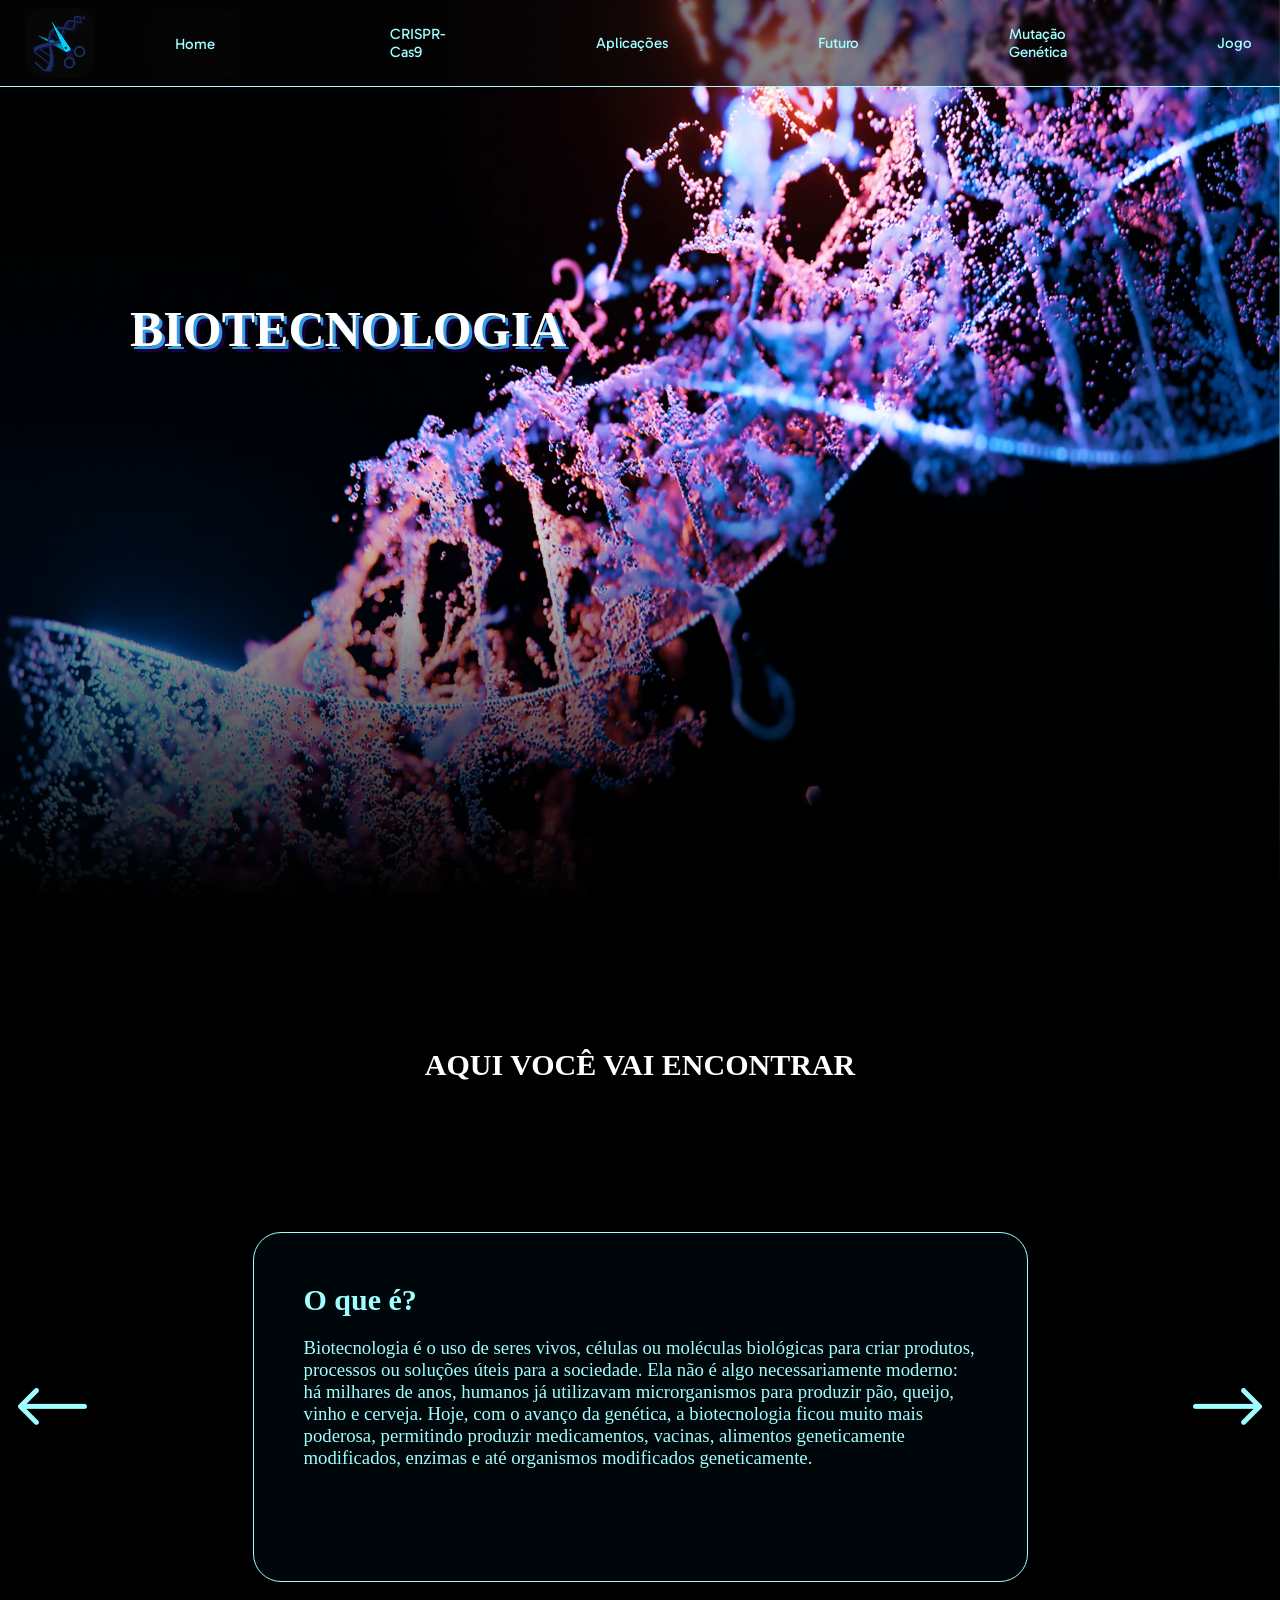
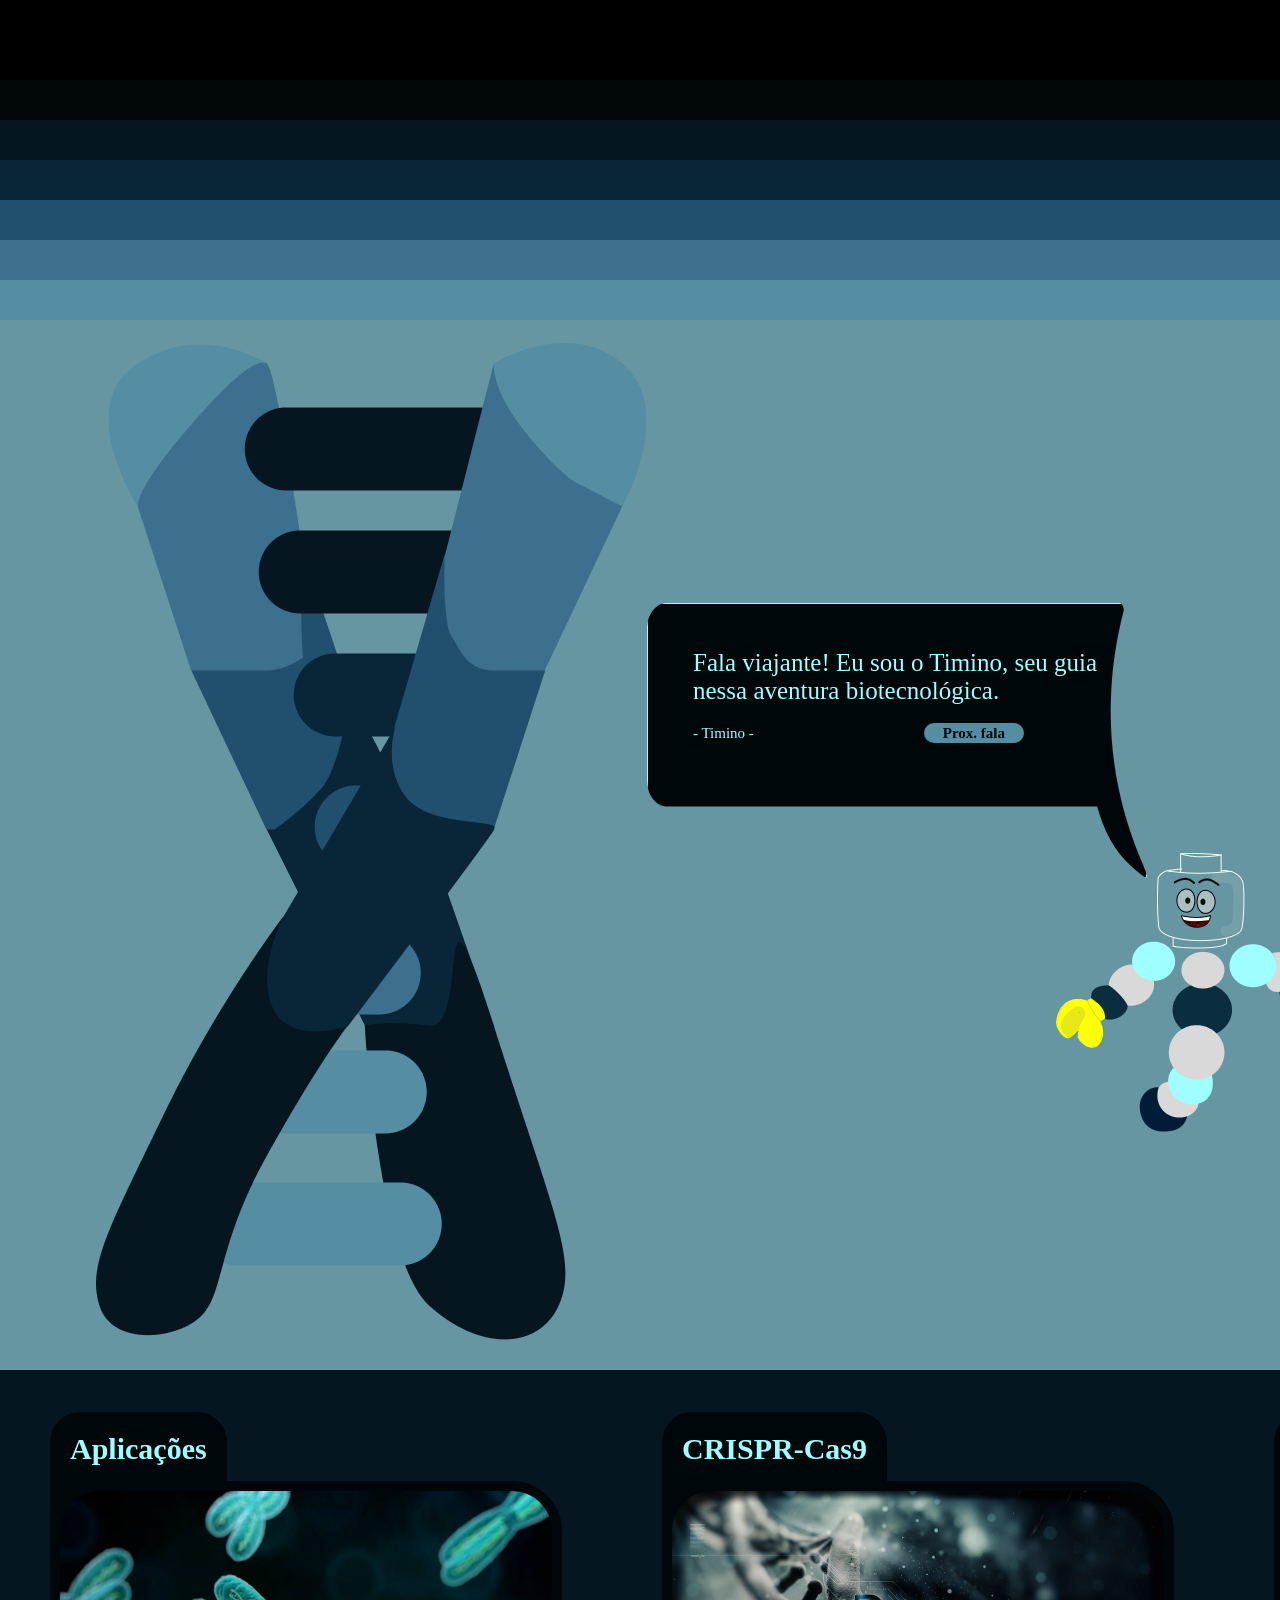
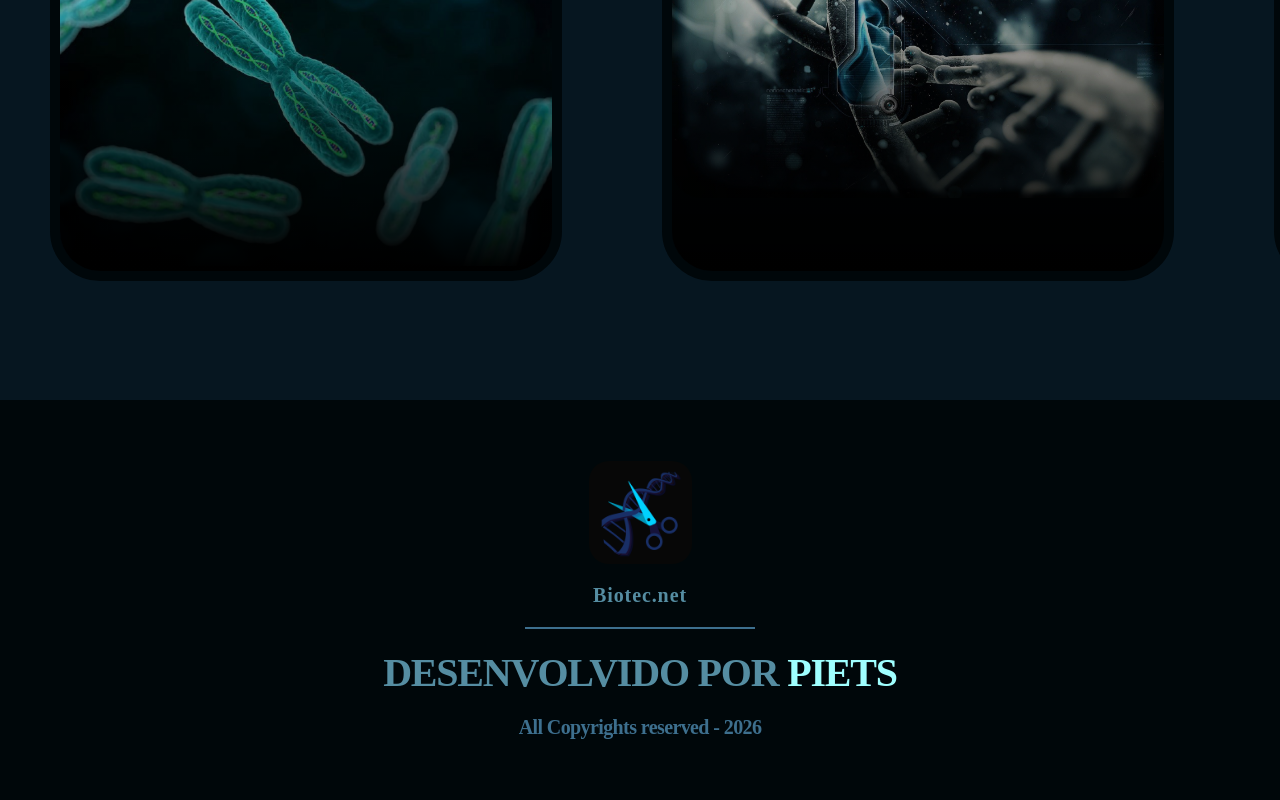
==== index.html @ b6d76716 "Merge da Home Page" ====
<!DOCTYPE html>
<html lang="pt-br">
<head>
    <meta charset="UTF-8">
    <meta name="viewport" content="width=device-width, initial-scale=1.0">
    <link rel="stylesheet" href="nav.css">
    <link rel="stylesheet" href="index.css">
    <link rel="preconnect" href="https://fonts.googleapis.com">
    <link rel="preconnect" href="https://fonts.gstatic.com" crossorigin>
    <link href="https://fonts.googleapis.com/css2?family=Gabarito:wght@400..900&display=swap" rel="stylesheet">
    <script src="script.js" defer></script>
    <title>Biotecnologia - Piets</title>
</head>

<body>
    <header class="nav">
        <div class="nav-textos">
            <a href="index.html"><img src="Assets/Logo BIOTEC PIETS.png" alt="Logo da empresa BIOTEC - PIETS"></a>
            <a href="index.html" id="home-nav" class="link-selecionado">Home</a>
            <div class="linha-vertical"></div>
            <a href="crispr-cas9.html">CRISPR-Cas9</a>
            <a href="aplicações.html">Aplicações</a>
            <a href="futuro.html">Futuro</a>
            <a href="mutação_genética.html">Mutação Genética</a>
            <a href="jogo.html">Jogo</a>
            <div class="linha-vertical"></div>
            <a>Login</a>
            <a href="cadastro.html" id="botao-cadastro">Cadastre-se</a>
        </div>
    </header>

    <section>
        <div>
            <img src="Assets/Home BG.png" alt="Imagem de fundo Biotecnologia" id="home-bg-img">
        </div>
        <div id="titulo-principal-home">
            <h1 id="biotecnologia-branco">BIOTECNOLOGIA</h1>
            <h1 id="biotecnologia-azul">BIOTECNOLOGIA</h1>
            <h1 id="biotecnologia-roxo">BIOTECNOLOGIA</h1>
        </div>
        <div id="degrade-para-carrossel"></div>
    </section>

    <main>
        <section id="degrades-e-encontrara">
            <div class="home">
                <h2>AQUI VOCÊ VAI ENCONTRAR</h2>

                <div class="conteudo-carrossel-encontrara">

                    <button id="seta-esquerda"><img src="Assets/Seta Esquerda.png"
                            alt="Seta para esquerda, para ler outros cards"></button>

                    <div class="card-encontrara">
                        <h3 id="card-titulo">O que é?</h3>
                        <p id="card-p"> Biotecnologia é o uso de seres vivos, células ou moléculas biológicas para criar
                            produtos, processos ou soluções úteis para a sociedade. Ela não é algo necessariamente
                            moderno: há milhares de anos, humanos já utilizavam microrganismos para produzir pão,
                            queijo, vinho e cerveja. Hoje, com o avanço da genética, a biotecnologia ficou muito mais
                            poderosa, permitindo produzir medicamentos, vacinas, alimentos geneticamente modificados,
                            enzimas e até organismos modificados geneticamente.</p>
                    </div>

                    <button id="seta-direita"><img src="Assets/Seta Direita.png"
                            alt="Seta para direita, para ler outros cards"></button>
                </div>
            </div>
            <div id="degrades-da-home">
                <div id="degrade-home-1"></div>
                <div id="degrade-home-2"></div>
                <div id="degrade-home-3"></div>
                <div id="degrade-home-4"></div>
                <div id="degrade-home-5"></div>
                <div id="degrade-home-6"></div>
            </div>
        </section>

        <section id="trilha-de-aprendizagem">
            <div class="dna-timino-fala">
                <div id="DNA-ilustracao">
                    <img src="Assets/DNA.png" alt="Ilustração Fictícia de um DNA">
                </div>
                <div id="timino-e-sua-fala">
                    <div class="timino-fala">
                        <p id="fala-do-timino">
                            Fala viajante! Eu sou o Timino, seu guia nessa aventura biotecnológica.
                        </p>
                        <div>
                            <p id="nome-timino">
                                - Timino -
                            </p>
                            <button id="timino-fala-botao">Prox. fala</button>
                        </div>
                    </div>
                    <svg width="0" height="0" style="position:absolute;">
                        <defs>
                            <clipPath id="custom-clip" clipPathUnits="objectBoundingBox">
                                <path xmlns="http://www.w3.org/2000/svg"
                                    d="M0.953,0.032 C0.955,0.017 0.95,0 0.943,0 H0.407 C0.385,0 0.367,0.043 0.367,0.095 V0.124 C0.367,0.174 0.384,0.216 0.405,0.219 L0.824,0.278 C0.859,0.283 0.884,0.358 0.883,0.438 C0.881,0.595 0.892,0.835 0.967,0.955 C1.082,1.14 0.854,0.737 0.953,0.032 Z" />
                                <path xmlns="http://www.w3.org/2000/svg"
                                    d="M0.926,0.095 C0.926,0.043 0.908,0 0.885,0 H0.041 C0.018,0 0,0.043 0,0.095 V0.646 C0,0.698 0.018,0.741 0.041,0.741 H0.926 V0.095 Z" />
                            </clipPath>
                        </defs>
                    </svg>
                    <div id="timino">
                        <img src="Assets/Timino.png" alt="Timino">
                    </div>
                </div>
            </div>

            <div id="trilha-de-aprendizado-carrossel">
                <div class="cards-trilha">
                    <h4>Aplicações</h4>
                    <a href="aplicações.html">
                        <img src="Assets/Aplicações BG.png" alt="Aplicações da Biotecnologia" id="imagem-aplicacoes">
                    </a>
                </div>
                <div class="cards-trilha">
                    <h4>CRISPR-Cas9</h4>
                    <a href="crispr-cas9.html">
                        <img src="Assets/CRISPR-Cas9 BG.png" alt="O que é CRISPR-Cas9?">
                    </a>

                </div>
                <div class="cards-trilha">
                    <h4>Futuro</h4>
                    <a href="futuro.html">
                        <img src="Assets/Futuro BG.png" alt="O futuro da Biotecnologia">
                    </a>

                </div>
                <div class="cards-trilha">
                    <h4>Mutações Genéticas</h4>
                    <a href="mutação_genética.html">
                        <img src="Assets/Mutações BG.png" alt="Mutações Genéticas e Biotecnologia">
                    </a>

                </div>
                <div class="cards-trilha">
                    <h4>Jogo</h4>
                    <a href="jogo.html">
                        <img src="Assets/Jogo img trilha.webp" alt="Joguinho sobre Biotecnologia">
                    </a>

                </div>
            </div>
        </section>

        <footer>
            <div id="div-footer">
                <img id="img-footer" src="./Assets/Logo BIOTEC PIETS.png" alt="">

                <p id="p1-footer">Biotec.net</p>

                <div id="linha-footer"></div>

                <p id="p2-footer">DESENVOLVIDO POR <strong>PIETS</strong></p>

                <p id="p3-footer">All Copyrights reserved - 2026</p>
            </div>
        </footer>

    </main>
</body>

</html>
---- nav.css ----
:root {
    --Azul-700: #9FFFFF;
    --background-nav: rgba(7, 7, 7, 0.50);
    --preto: #000000;
    --link-selecionado: rgba(7, 7, 7, 0.7);
}

.nav {
    .nav-textos {
        width: 100vw;
        position: fixed;
        display: flex;
        background-color: var(--background-nav);
        backdrop-filter: blur(0.25rem);
        height: 8.7rem;
        border-bottom: 0.15rem solid var(--Azul-700);
        z-index: 9999;
    }

    .nav-textos > a > img {
        border-radius: 2rem;
        width: 7rem;
        display: flex;
        justify-content: center;
        align-items: center;
        margin-left: -5rem;
    }

    a {
        color: var(--Azul-700);
        font-family: Gabarito;
        font-weight: 400;
        font-size: 1.5rem;
        text-decoration: none;
        justify-content: center;
        align-items: center;
        display: flex;
        margin-inline: 7.5rem;
    }

    #home-nav {
        margin-inline: -2rem 5rem;
    }

    .linha-vertical {
        margin: 2.5rem 1rem 1.5rem 1.5rem;
        width: 0.1rem;
        height: 3.4rem;
        background-color: var(--Azul-700);
    }

    #botao-cadastro {
        color: var(--Preto);
        font-weight: 500;
        background-color: var(--Azul-700);
        border-radius: 5rem;
        width: 20rem;
        margin-block: 1.25rem;
        margin-inline: 0rem 2rem;

        /* Alinhando */
        display: flex;
        align-items: center;
        justify-content: center;
    }
}
---- index.css ----
* {
    margin: 0;
    padding: 0;
    box-sizing: border-box;
    font-size: 62.5%;
}

:root {
    --bg-blue: #6696A1;
    --Azul-700: #9FFFFF;
    --background-nav: rgba(7, 7, 7, 0.50);
    --Preto: #000000;
    --meio-preto: rgba(0, 0, 0, 0.5);
    --link-selecionado: rgba(7, 7, 7, 0.7);
    --branco: #FFFFFF;
    --azul-biotecnologia: rgba(51, 155, 229, 1);
    --roxo-biotecnologia: rgba(21, 3, 58, 1);
    --transparente: rgba(0, 0, 0, 0);
    --Azul-esverdeado-100: rgba(0, 7, 10, 1);
    --Azul-100: rgba(1, 6, 9, 1);
    --Azul-200: rgba(6, 22, 32, 1);
    --Azul-300: rgba(9, 38, 56, 1);
    --Azul-400: rgba(33, 80, 109, 1);
    --Azul-500: rgba(61, 111, 142, 1);
    --Azul-600: rgba(85, 141, 162, 1);
    --barriguinha-do-timino: rgba(217, 217, 217, 1);
}

body {
    min-width: 100vw;
    /*largura é a largura da tela*/
    background-color: var(--bg-blue);
    font-family: Inter;
}

section {
    min-height: 100vh;
    /*cada section terá a altura de uma tela pq ai fica responsivo*/
    width: 100vw;
    /*largura de 80% da tela pra nao ficar tao no canto as coisas*/
    display: flex;
}

.nav {
    .link-selecionado {
        background-color: var(--link-selecionado);
        width: fit-content;
        height: fit-content;
        padding: 2.5rem;
        border-radius: 1.4rem;
        margin-top: 1rem;
    }
}

#home-bg-img {
    width: 100vw;
    height: 100vh;
    display: flex;
    position: absolute;
    z-index: 0;
}

#titulo-principal-home {
    font-size: 8rem;
    font-weight: 700;
    position: absolute;

    #biotecnologia-branco {
        margin: 30rem 13rem;
        color: var(--branco);
        position: absolute;
        z-index: 3;
    }

    #biotecnologia-azul {
        margin: 30.3rem 13.3rem;
        color: var(--azul-biotecnologia);
        position: absolute;
        z-index: 2;
    }

    #biotecnologia-roxo {
        margin: 30.6rem 13.6rem;
        color: var(--roxo-biotecnologia);
        position: absolute;
        z-index: 1;
    }
}

#degrade-para-carrossel {
    background: linear-gradient(to top, var(--Preto), var(--meio-preto), var(--transparente));
    width: 100vw;
    height: 50vh;
    margin-top: 50vh;
    position: absolute;
}

.home {
    background-color: var(--Preto);
    width: 100vw;
    height: calc(100vh - 12rem);
    display: flex;
    justify-content: center;
    align-items: center;
    flex-direction: column;

    h2 {
        color: var(--branco);
        font-weight: 800;
        font-size: 3rem;
        margin-top: 5rem;
        margin-bottom: 15rem;
        text-align: center;
        justify-content: center;
        display: flex;
    }

    .conteudo-carrossel-encontrara {
        display: flex;
        flex-direction: row;
        align-items: center;
        justify-content: center;
        gap: 15rem;
    }

    .card-encontrara {
        h3 {
            font-size: 3rem;
            margin-bottom: 2rem;
        }

        background-color: var(--Azul-esverdeado-100);
        width: 77.5rem;
        height: 35rem;
        padding: 5rem;
        border-radius: 2.8rem;
        color: var(--Azul-700);
        font-size: 3rem;
        border: 0.1rem solid var(--Azul-700);
    }

    #seta-esquerda {
        border-radius: 100rem;
        width: 10rem;
        height: 10rem;
        background-color: var(--Preto);
        border: none;
        transition: background-color 0.25s ease-in-out;
    }

    #seta-esquerda:hover {
        cursor: pointer;
        background-color: var(--Azul-esverdeado-100);
    }

    #seta-direita {
        border-radius: 100rem;
        width: 10rem;
        height: 10rem;
        background-color: var(--Preto);
        border: none;
        transition: background-color 0.25s ease-in-out;
    }

    #seta-direita:hover {
        cursor: pointer;
        background-color: var(--Azul-esverdeado-100);
    }
}

/* ANIMAÇÃO DOS DEGRADES */
@keyframes surgir {
    from {
        opacity: 0;
        transform: translateY(-10rem);
        /* Começa mais baixo e invisível */
    }

    to {
        opacity: 1;
        transform: translateY(0);
        /* Termina na posição normal e visível */
    }
}

#degrades-e-encontrara {
    flex-direction: column;
}

#degrade-home-1 {
    background-color: var(--Azul-100);
    width: 100vw;
    height: 4rem;
    animation: surgir linear both;
    animation-timeline: view();
    animation-range: 0% cover 20%;
}

#degrade-home-2 {
    background-color: var(--Azul-200);
    width: 100vw;
    height: 4rem;
    animation: surgir linear both;
    animation-timeline: view();
    animation-range: 0% cover 20%;
}

#degrade-home-3 {
    background-color: var(--Azul-300);
    width: 100vw;
    height: 4rem;
    animation: surgir linear both;
    animation-timeline: view();
    animation-range: 0% cover 20%;
}

#degrade-home-4 {
    background-color: var(--Azul-400);
    width: 100vw;
    height: 4rem;
    animation: surgir linear both;
    animation-timeline: view();
    animation-range: 0% cover 20%;
}

#degrade-home-5 {
    background-color: var(--Azul-500);
    width: 100vw;
    height: 4rem;
    animation: surgir linear both;
    animation-timeline: view();
    animation-range: 0% cover 20%;
}

#degrade-home-6 {
    background-color: var(--Azul-600);
    width: 100vw;
    height: 4rem;
    animation: surgir linear both;
    animation-timeline: view();
    animation-range: 0% cover 20%;
}

@keyframes surgirDNA{
    from {
        opacity: 0;
        transform: translateX(-20vw);
    }
    to {
        opacity: 1;
        transform: translateX(0);
    }
}
@keyframes surgirTimino {
    from {
        opacity: 0;
        transform: translateX(20vw)
    }
    to {
        opacity: 1;
        transform: translateX(0);
    }
}
.dna-timino-fala {
    display: flex;
    flex-direction: row;
}
#DNA-ilustracao {
    display: flex;
    margin-left: 7.5vw;
    margin-top: 2.5vh;
    z-index: 10;
    animation: surgirDNA linear;
    animation-timeline: view();
    animation-range: 0% cover 45%;
}
#trilha-de-aprendizagem {
    flex-direction: column;
    gap: 3rem;
}
#timino-e-sua-fala {
    display: flex;
    flex-direction: column;
    align-items: flex-end;
    justify-content: center;
    margin-left: auto;
    padding-right: 22.5vw;
    margin-top: 10rem;
    animation: surgirTimino linear;
    animation-timeline: view();
    animation-range: 0% cover 45%;
}

.timino-fala {
    clip-path: url(#custom-clip);
    background-color: var(--Azul-esverdeado-100);
    width: 50rem;
    height: 27.5rem;
    border: 0.1rem solid var(--Azul-700);
    color: var(--Azul-700);
    font-size: 4rem;
    font-weight: 500;
    padding: 4.5rem;
    flex-direction: column;
}

#timino {
    width: 100%;
    display: flex;
    transform: translate(40rem, -2.5rem);
}

.timino-fala>div {
    display: flex;
    flex-direction: row;

    #nome-timino {
        margin-top: 2rem;
        font-size: 1.5rem;
    }

    #timino-fala-botao {
        background-color: var(--Azul-600);
        color: var(--Azul-esverdeado-100);
        justify-content: flex-end;
        border: none;
        border-radius: 10rem;
        width: 10rem;
        height: 2rem;
        margin-left: 17rem;
        margin-top: 1.85rem;
        font-family: Inter;
        font-size: 1.5rem;
        font-weight: 600;
    }

    #timino-fala-botao:hover {
        cursor: pointer;
        outline: 0.2rem solid var(--Azul-700);
        transition: 0.25s;
    }
}

#trilha-de-aprendizado-carrossel {
    background-color: var(--Azul-200);
    height: 70vh;
    display: flex;
    flex-direction: row;
    width: 100%;
    gap: 10rem;
    padding: 2rem 5rem;
    overflow-x: auto;
    /* Habilita a rolagem horizontal */
    scroll-snap-type: x mandatory;
    /* Força o carrossel a travar no card ao rolar */
    scroll-behavior: smooth;
}

/* esconde a barra de rolagem visual */
#trilha-de-aprendizado-carrossel::-webkit-scrollbar {
    display: none;
}

.cards-trilha {
    margin-top: 2.5vh;
    flex-direction: column;
    flex: 0 0 40vw;
    display: flex;
    gap: 1.5rem;
    scroll-snap-align: center;
    /* Alinha o card exatamente no centro da tela */

    h4 {
        color: var(--Azul-700);
        background-color: var(--Azul-esverdeado-100);
        width: fit-content;
        font-size: 3rem;
        padding: 2rem;
        padding-bottom: 8.5rem;
        border-radius: 3rem;
        margin-bottom: -8.5rem;
    }

    a {
        position: relative;
        display: block;
        width: 100%;
        border-radius: 5rem;
        height: 40rem;
        overflow: hidden;
        border: 1rem solid var(--Azul-esverdeado-100);
        background-color: var(--Azul-esverdeado-100);
    }

    img {
        border-radius: 3rem;
        width: 100%;
        object-fit: cover;
    }

    a::after {
        content: "";
        position: absolute;
        top: 0;
        left: 0;
        width: 100%;
        height: 100%;
        background: linear-gradient(to top, var(--Preto), var(--transparente));
        pointer-events: none;
        transition: opacity 0.4s ease-in-out;
    }

    a:hover::after {
        opacity: 0;
    }
}

footer {
    z-index: 0;

    #div-footer {
        background-color: var(--Azul-esverdeado-100);
        height: 40rem;
        min-width: 100vw;
        display: flex;
        align-items: center;
        justify-content: center;
        gap: 2rem;
        flex-direction: column;

        #img-footer {
            min-width: 10.3rem;
            height: 10.3rem;
            border-radius: 2rem;
        }

        #p1-footer {
            color: var(--Azul-600);
            font-family: Inter;
            font-size: 20px;
            font-style: normal;
            font-weight: 700;
            line-height: normal;
            letter-spacing: 0.9px;
        }

        #linha-footer {
            background-color: var(--Azul-500);
            height: 0.2rem;
            width: 23rem;
        }

        #p2-footer {
            color: var(--Azul-600);
            font-family: Inter;
            font-size: 40px;
            font-style: normal;
            font-weight: 700;
            line-height: normal;
            letter-spacing: -1.2px;

            strong {
                color: var(--Azul-700);
                font-family: Inter;
                font-size: 40px;
                font-style: normal;
                font-weight: 700;
                line-height: normal;
                letter-spacing: -1.2px;
            }
        }

        #p3-footer {
            color: var(--Azul-500);
            font-family: Inter;
            font-size: 20px;
            font-style: normal;
            font-weight: 700;
            line-height: normal;
            letter-spacing: -0.6px;
        }
    }
}
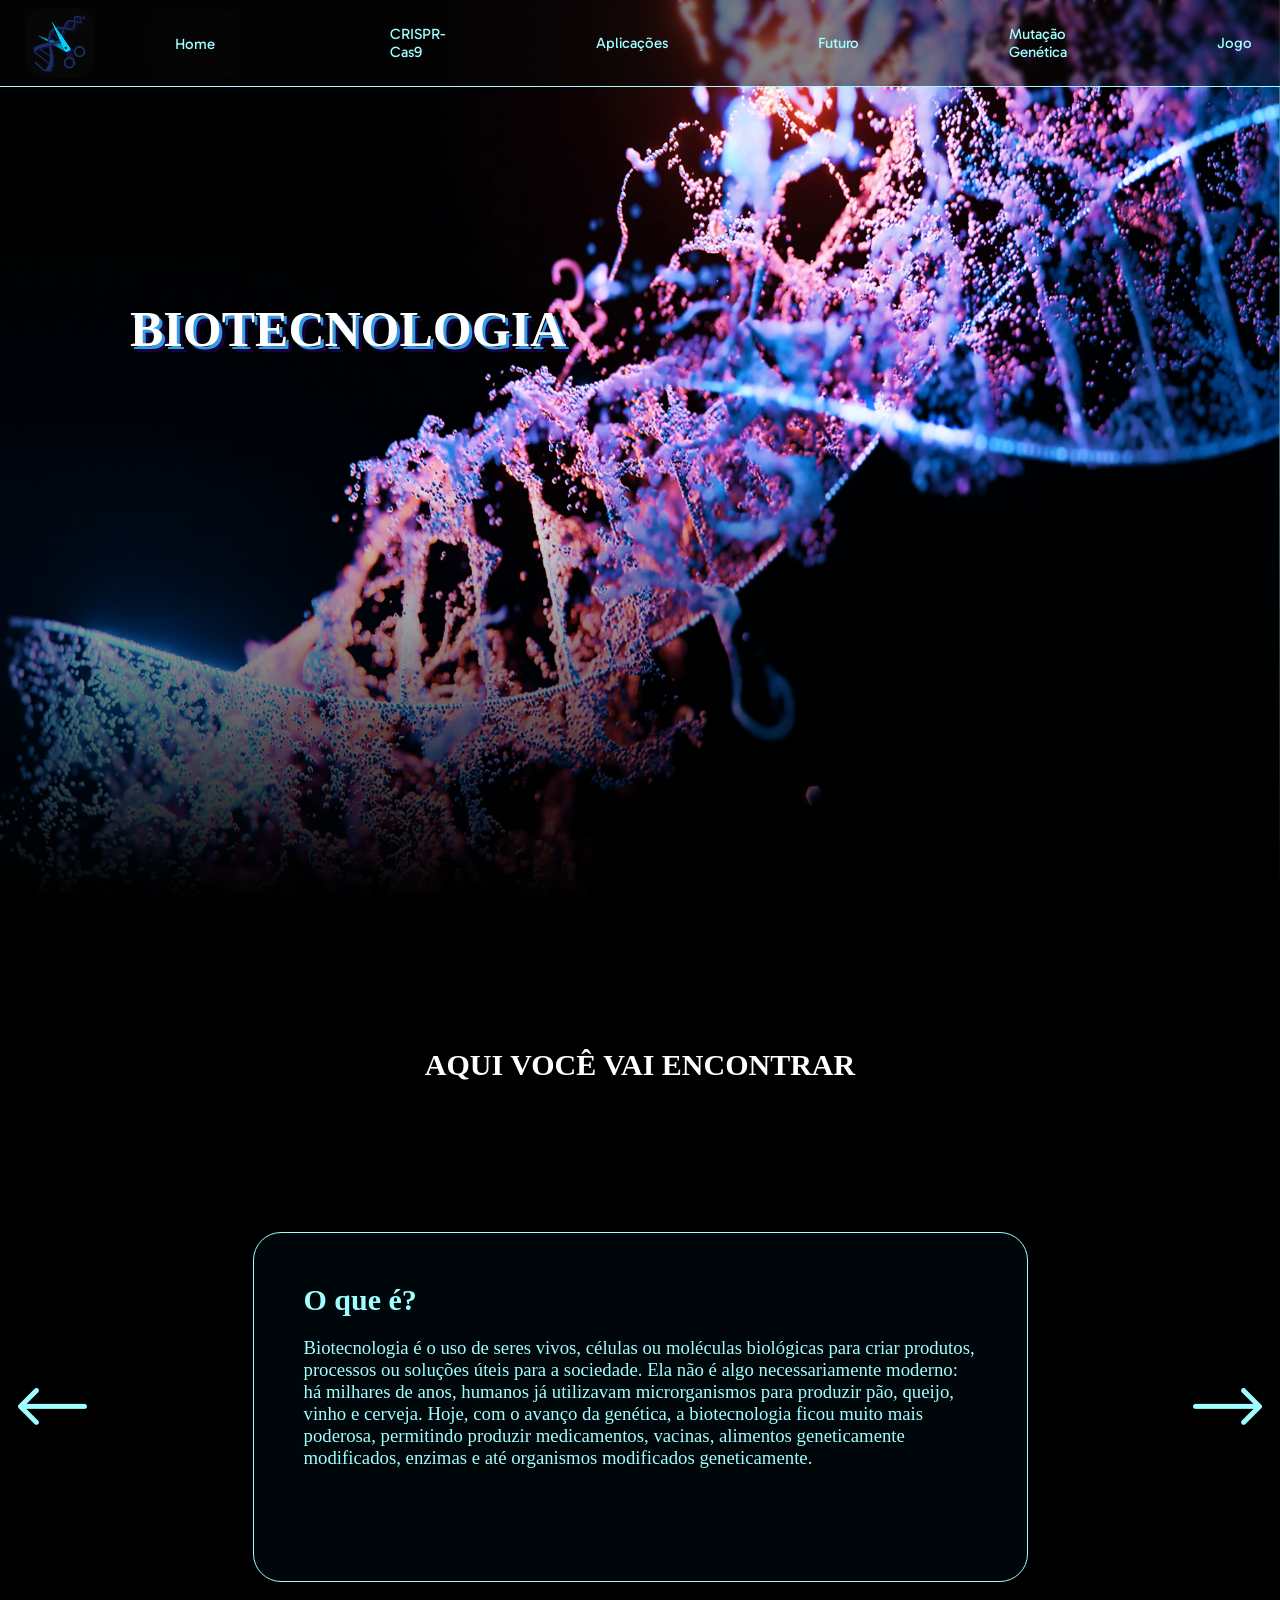
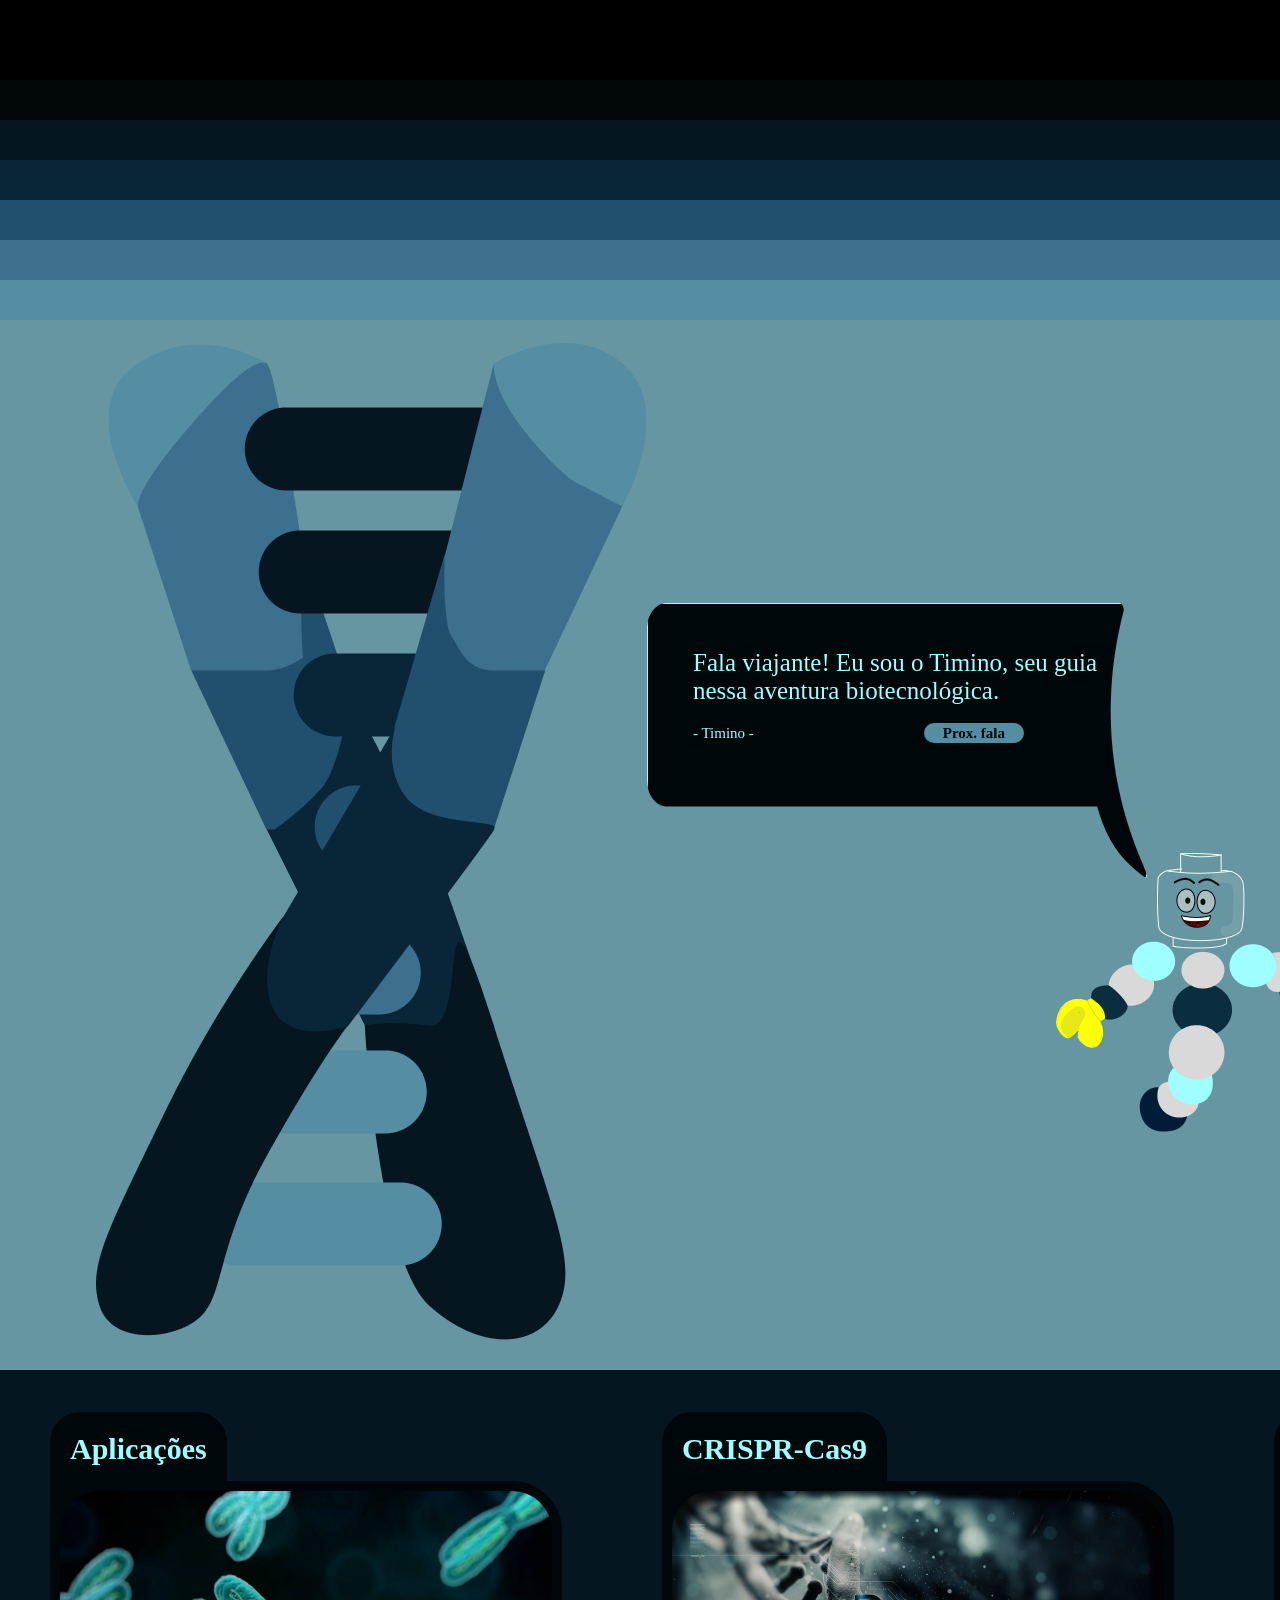
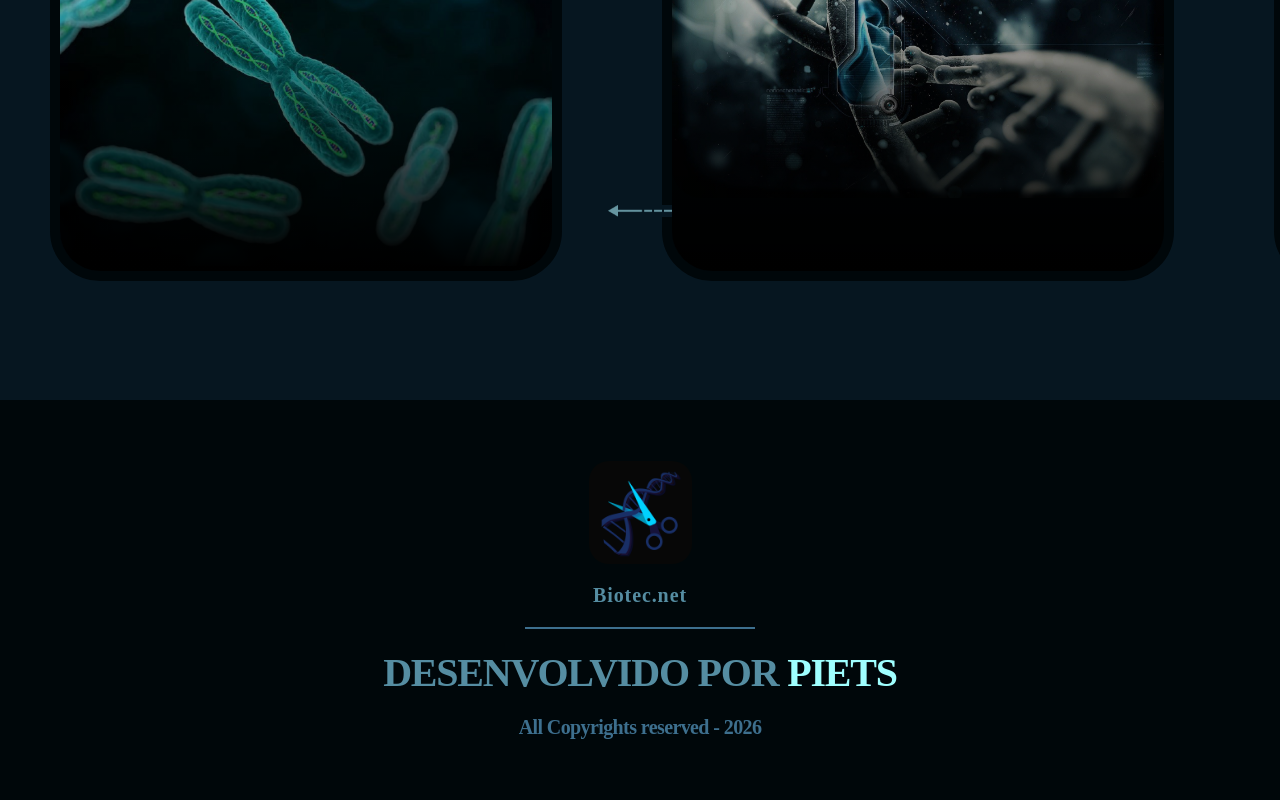
==== commit 0642cdb8: "Finalização da home page por completo e adição de detalhes e de um carrossel em Aplicações" ====
--- a/index.html
+++ b/index.html
@@ -144,6 +144,7 @@
 
                 </div>
             </div>
+            <img id="seta-carrossel" src="Assets/Seta para Carrossel.png" alt="Seta para indicando a direção de movimento do Carrossel">
         </section>
 
         <footer>
--- a/nav.css
+++ b/nav.css
@@ -63,4 +63,12 @@
         align-items: center;
         justify-content: center;
     }
+    .link-selecionado {
+    background-color: var(--link-selecionado);
+    width: fit-content;
+    height: fit-content;
+    padding: 2.5rem;
+    border-radius: 1.4rem;
+    margin-top: 1rem;
 }
+}
--- a/index.css
+++ b/index.css
@@ -41,17 +41,6 @@
     display: flex;
 }
 
-.nav {
-    .link-selecionado {
-        background-color: var(--link-selecionado);
-        width: fit-content;
-        height: fit-content;
-        padding: 2.5rem;
-        border-radius: 1.4rem;
-        margin-top: 1rem;
-    }
-}
-
 #home-bg-img {
     width: 100vw;
     height: 100vh;
@@ -414,7 +403,14 @@
         opacity: 0;
     }
 }
-
+#seta-carrossel {
+    position: absolute;
+    margin-top: 165vh;
+    margin-left: 47.5vw;
+    display: flex;
+    width: 5vw;
+    background-color: var(--Azul-200);
+}
 footer {
     z-index: 0;
 
@@ -464,7 +460,7 @@
                 font-family: Inter;
                 font-size: 40px;
                 font-style: normal;
-                font-weight: 700;
+                font-weight: 800;
                 line-height: normal;
                 letter-spacing: -1.2px;
             }
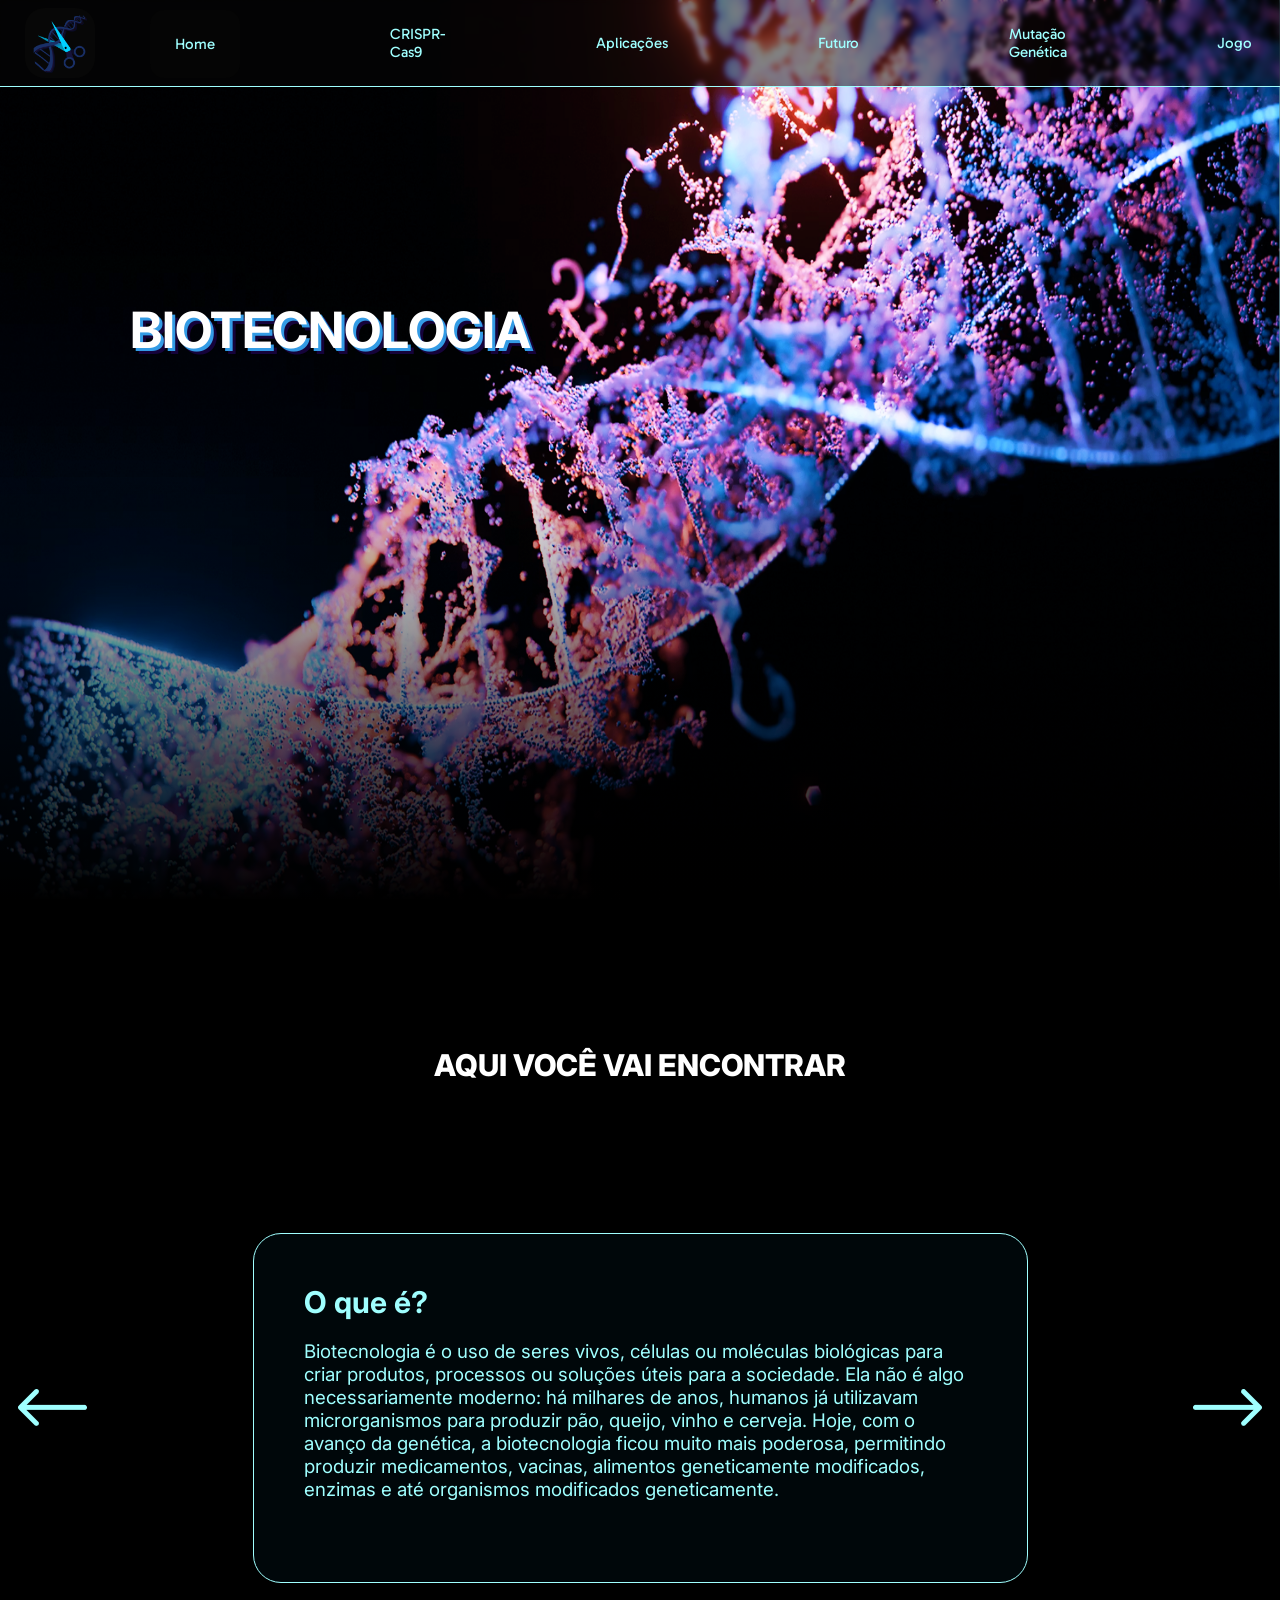
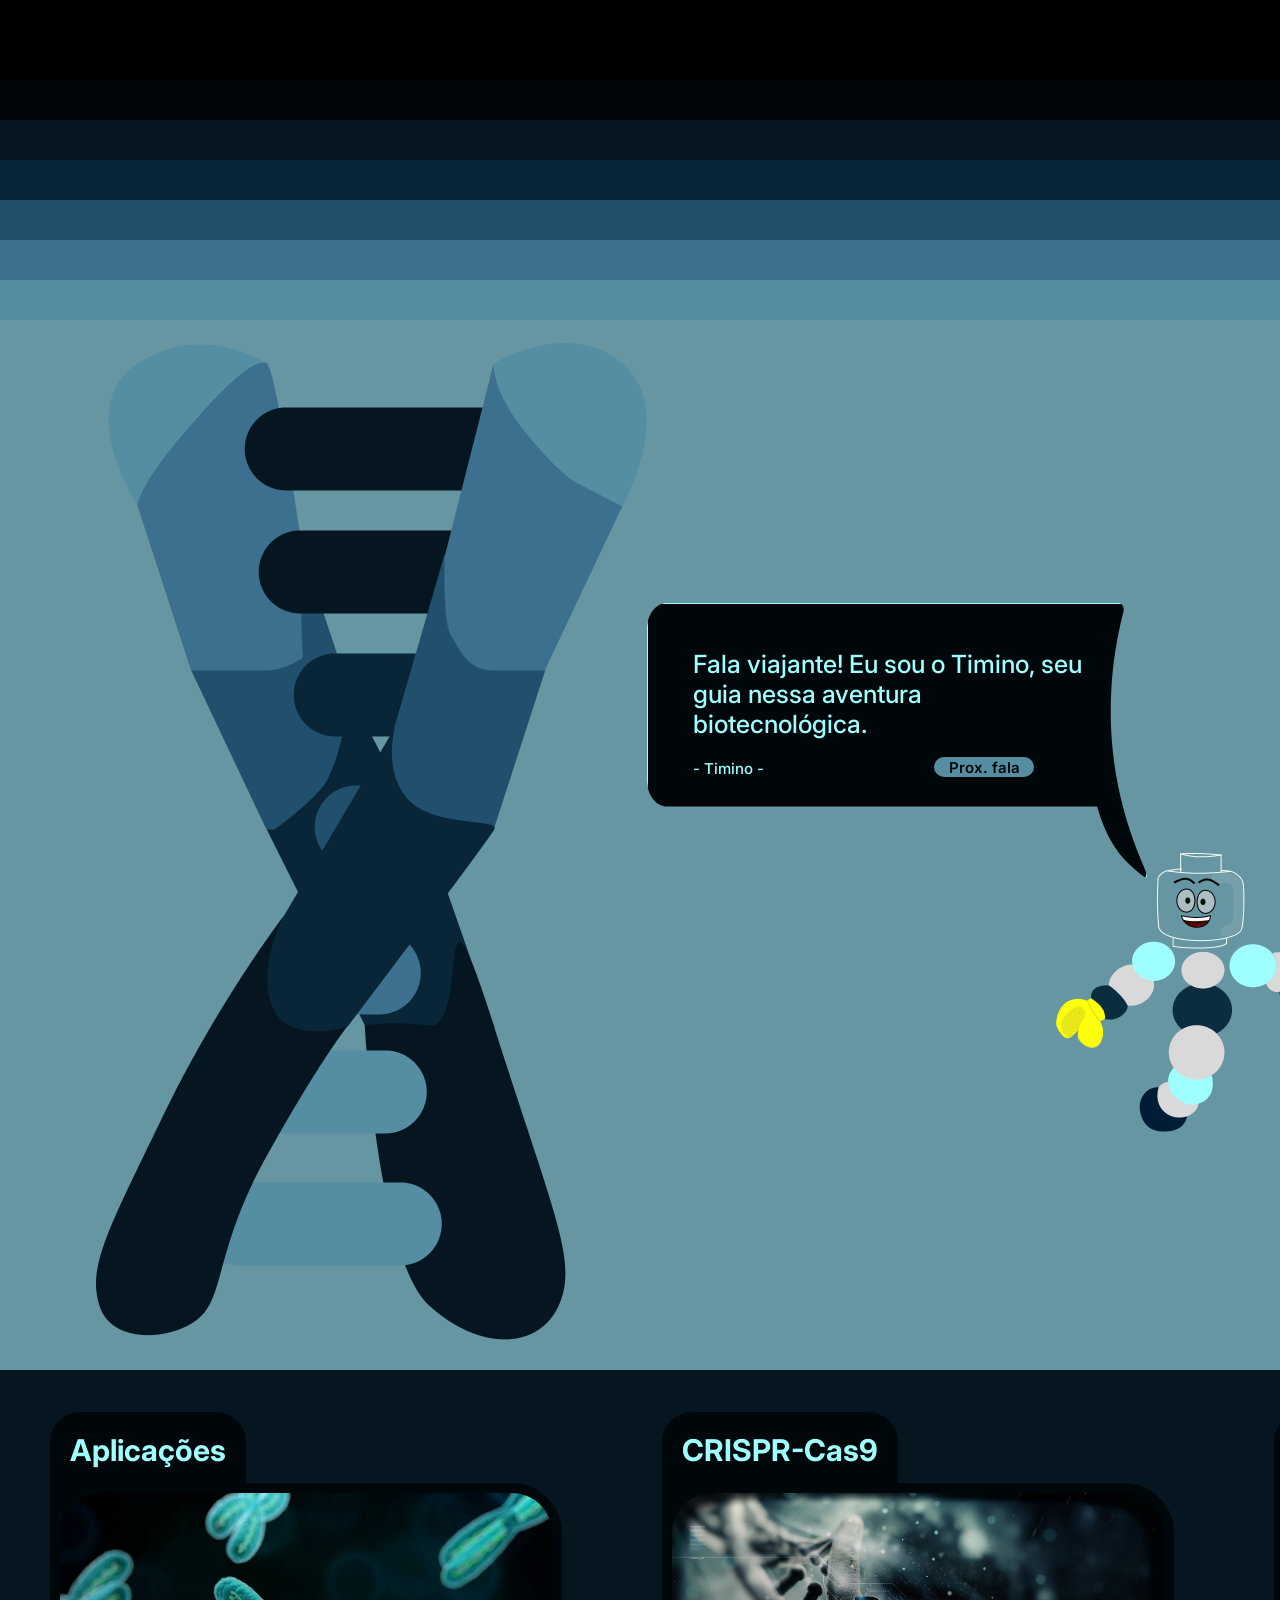
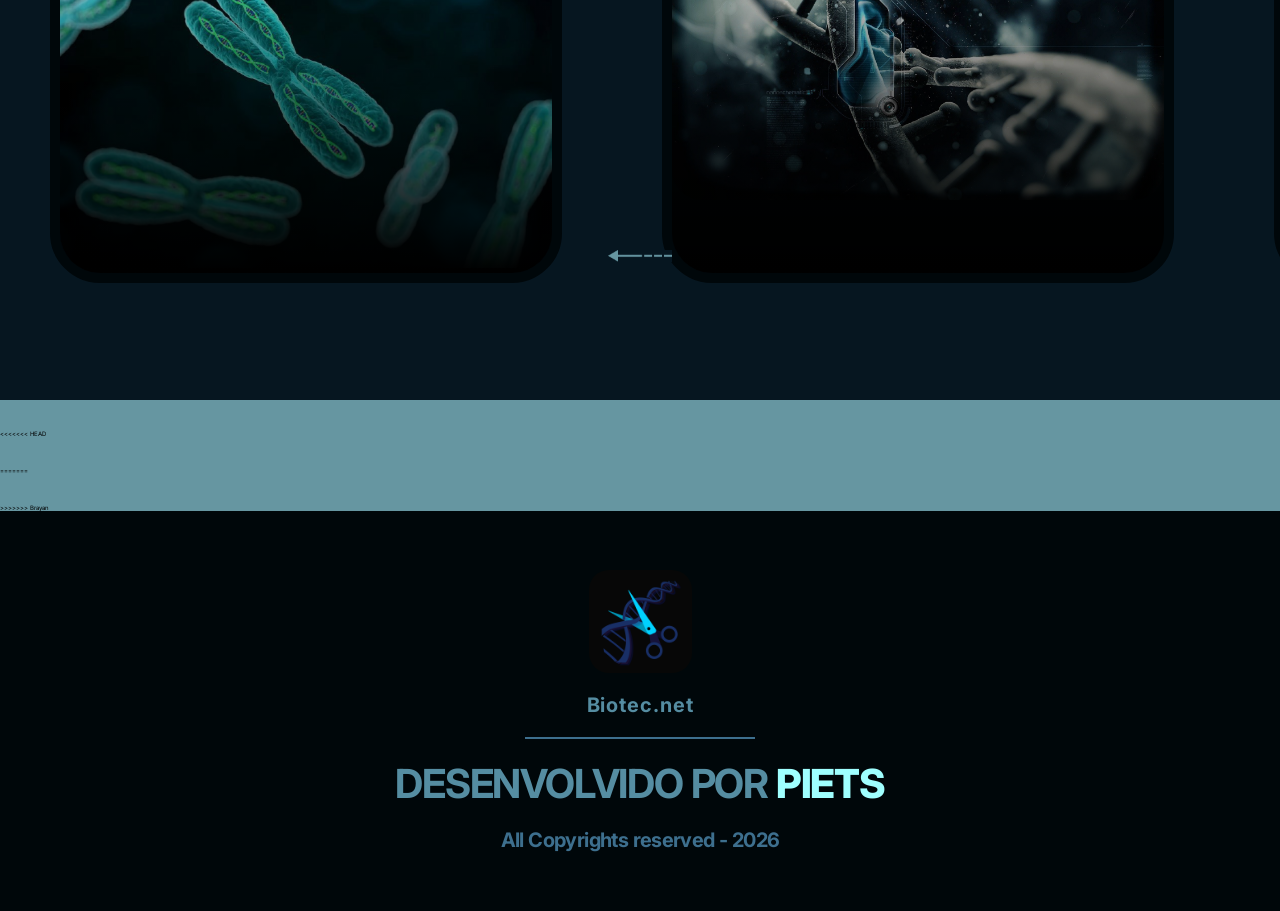
==== commit 05ff76f9: "Merge" ====
--- a/index.html
+++ b/index.html
@@ -8,6 +8,11 @@
     <link rel="preconnect" href="https://fonts.googleapis.com">
     <link rel="preconnect" href="https://fonts.gstatic.com" crossorigin>
     <link href="https://fonts.googleapis.com/css2?family=Gabarito:wght@400..900&display=swap" rel="stylesheet">
+    <link rel="preconnect" href="https://fonts.googleapis.com" />
+    <link rel="preconnect" href="https://fonts.gstatic.com" crossorigin />
+    <link
+        href="https://fonts.googleapis.com/css2?family=Inter:ital,opsz,wght@0,14..32,100..900;1,14..32,100..900&display=swap"
+        rel="stylesheet" />
     <script src="script.js" defer></script>
     <title>Biotecnologia - Piets</title>
 </head>
@@ -144,7 +149,12 @@
 
                 </div>
             </div>
+<<<<<<< HEAD
             <img id="seta-carrossel" src="Assets/Seta para Carrossel.png" alt="Seta para indicando a direção de movimento do Carrossel">
+=======
+            <img id="seta-carrossel" src="Assets/Seta para Carrossel.png"
+                alt="Seta para indicando a direção de movimento do Carrossel">
+>>>>>>> Brayan
         </section>
 
         <footer>
--- a/index.css
+++ b/index.css
@@ -405,7 +405,7 @@
 }
 #seta-carrossel {
     position: absolute;
-    margin-top: 165vh;
+    margin-top: 170vh;
     margin-left: 47.5vw;
     display: flex;
     width: 5vw;
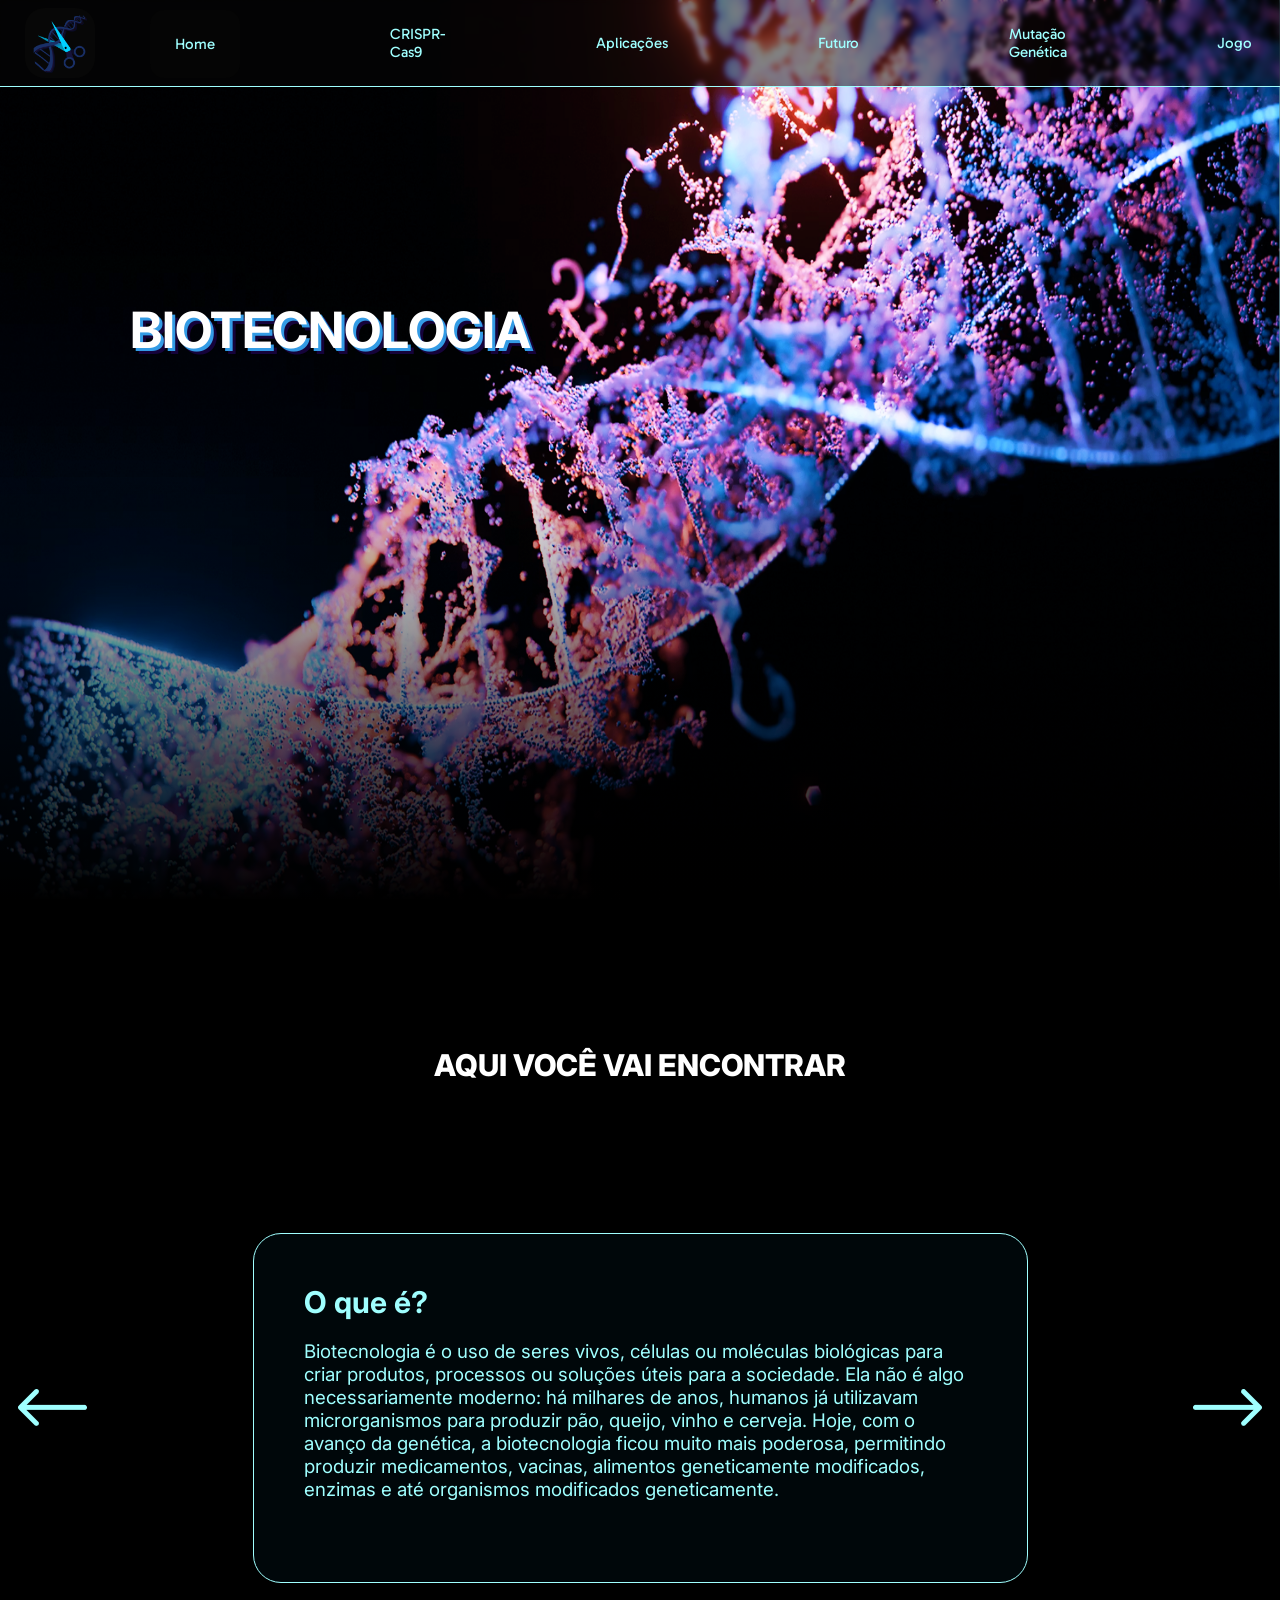
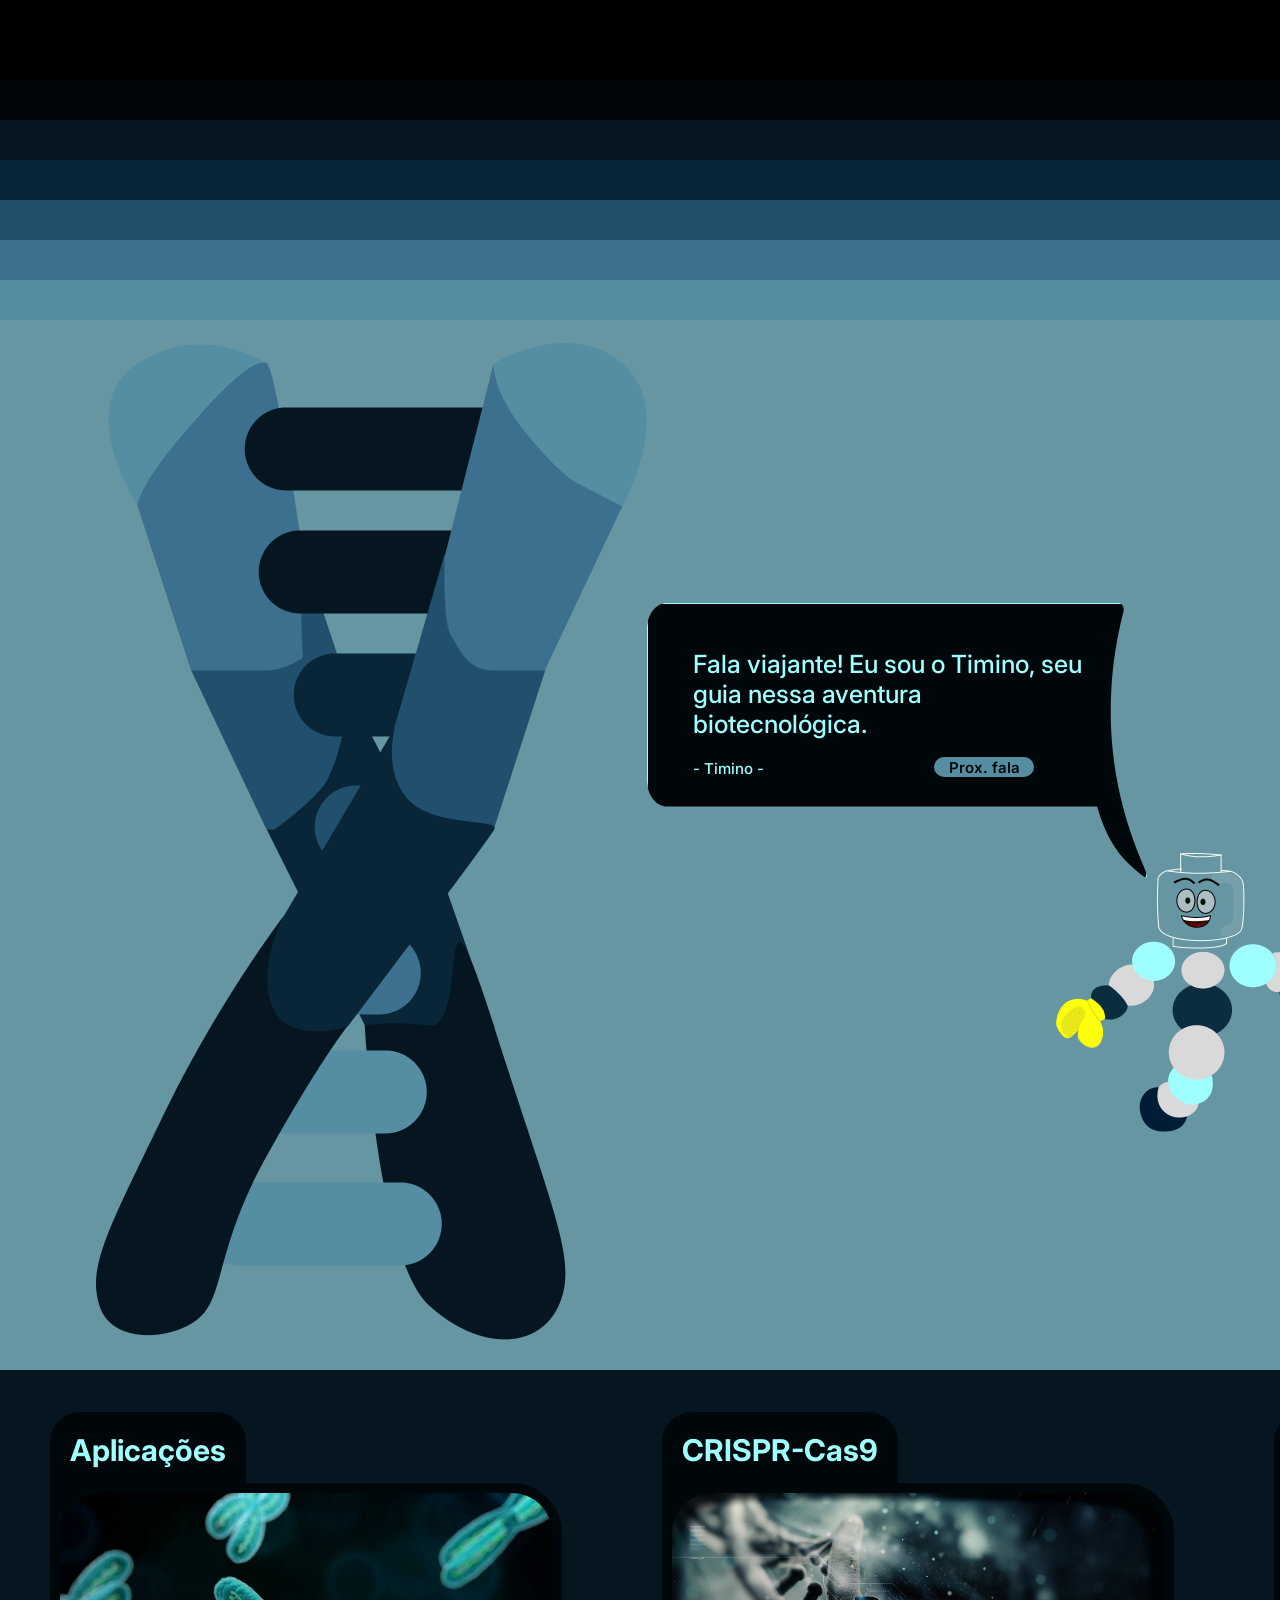
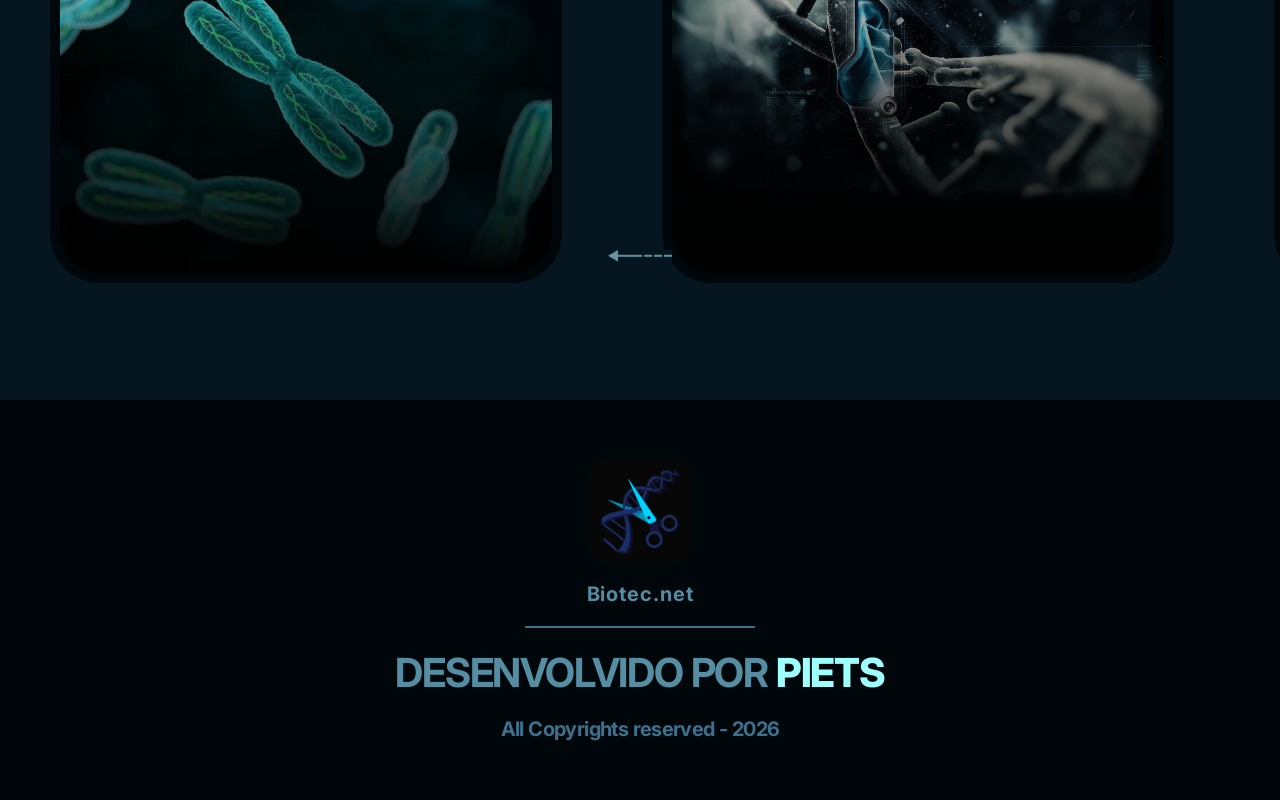
==== commit b7df47e0: "Problema no Merge" ====
--- a/index.html
+++ b/index.html
@@ -149,12 +149,8 @@
 
                 </div>
             </div>
-<<<<<<< HEAD
-            <img id="seta-carrossel" src="Assets/Seta para Carrossel.png" alt="Seta para indicando a direção de movimento do Carrossel">
-=======
             <img id="seta-carrossel" src="Assets/Seta para Carrossel.png"
                 alt="Seta para indicando a direção de movimento do Carrossel">
->>>>>>> Brayan
         </section>
 
         <footer>
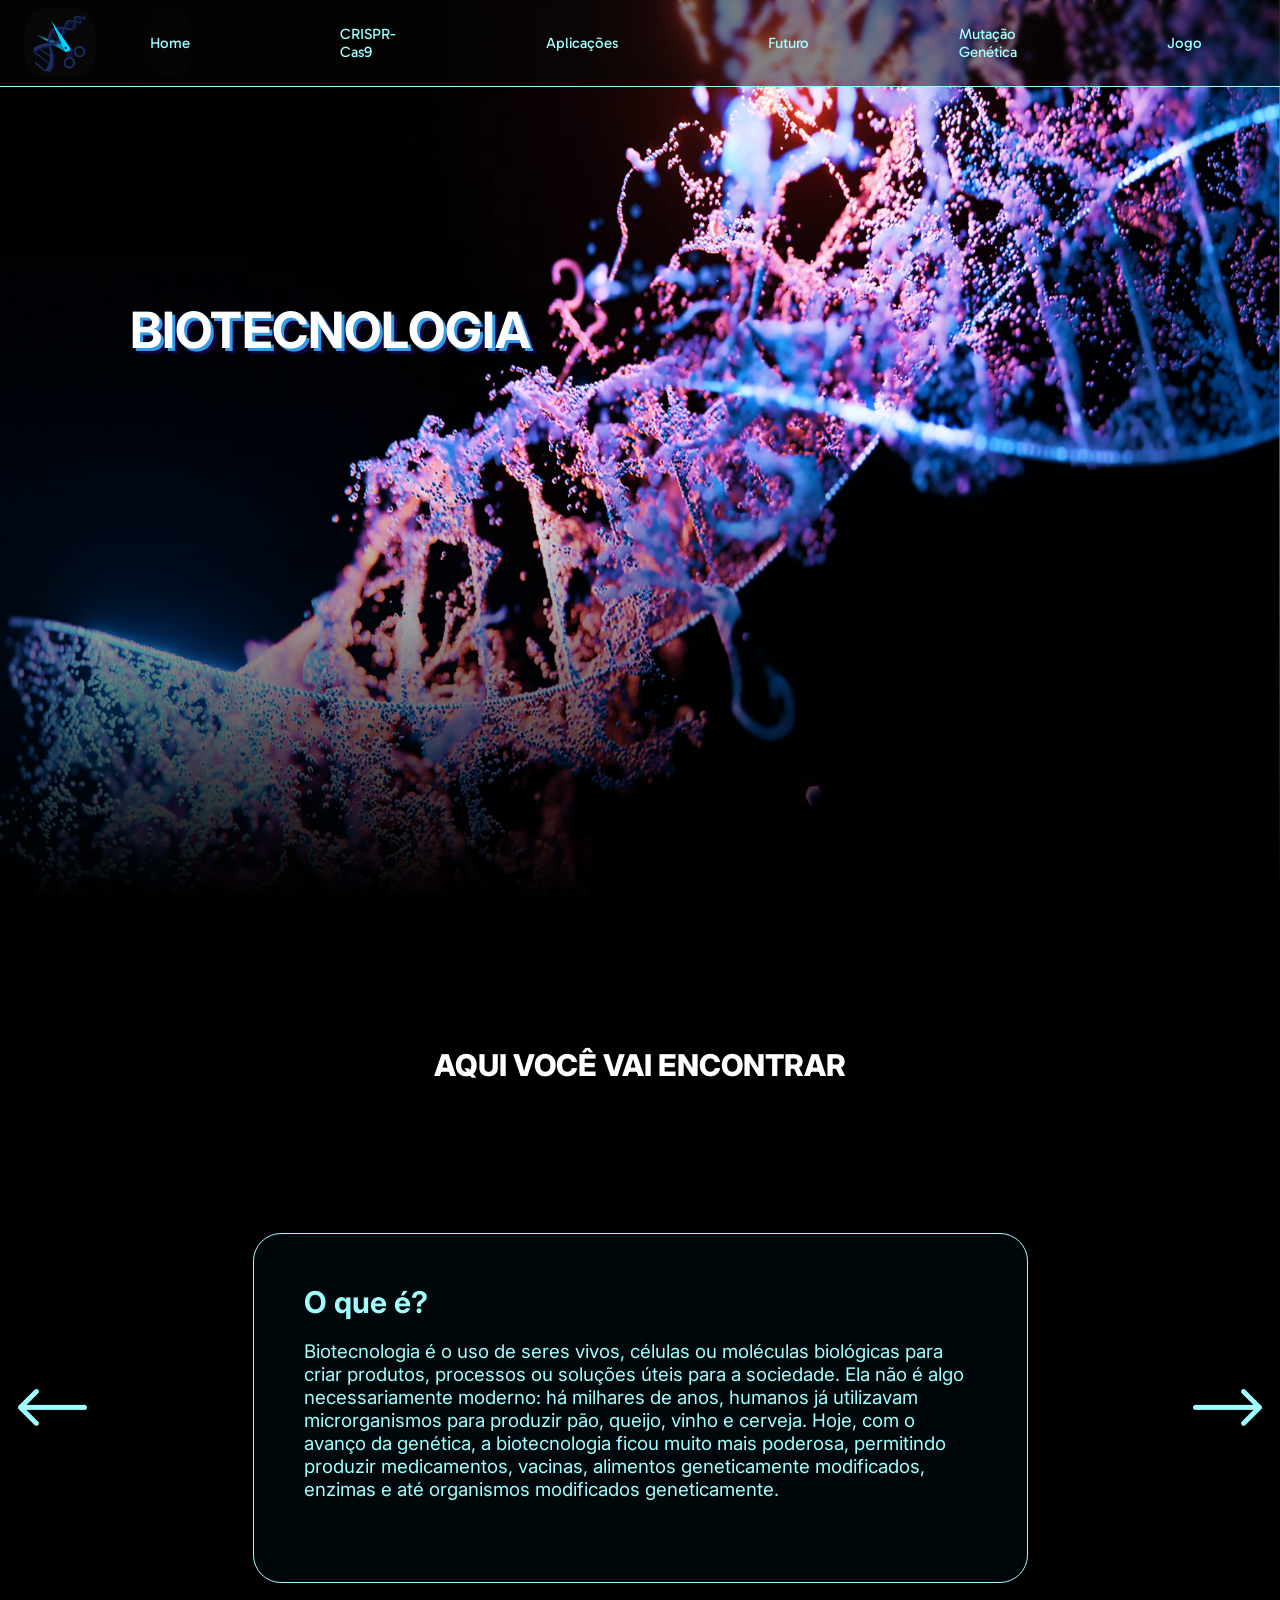
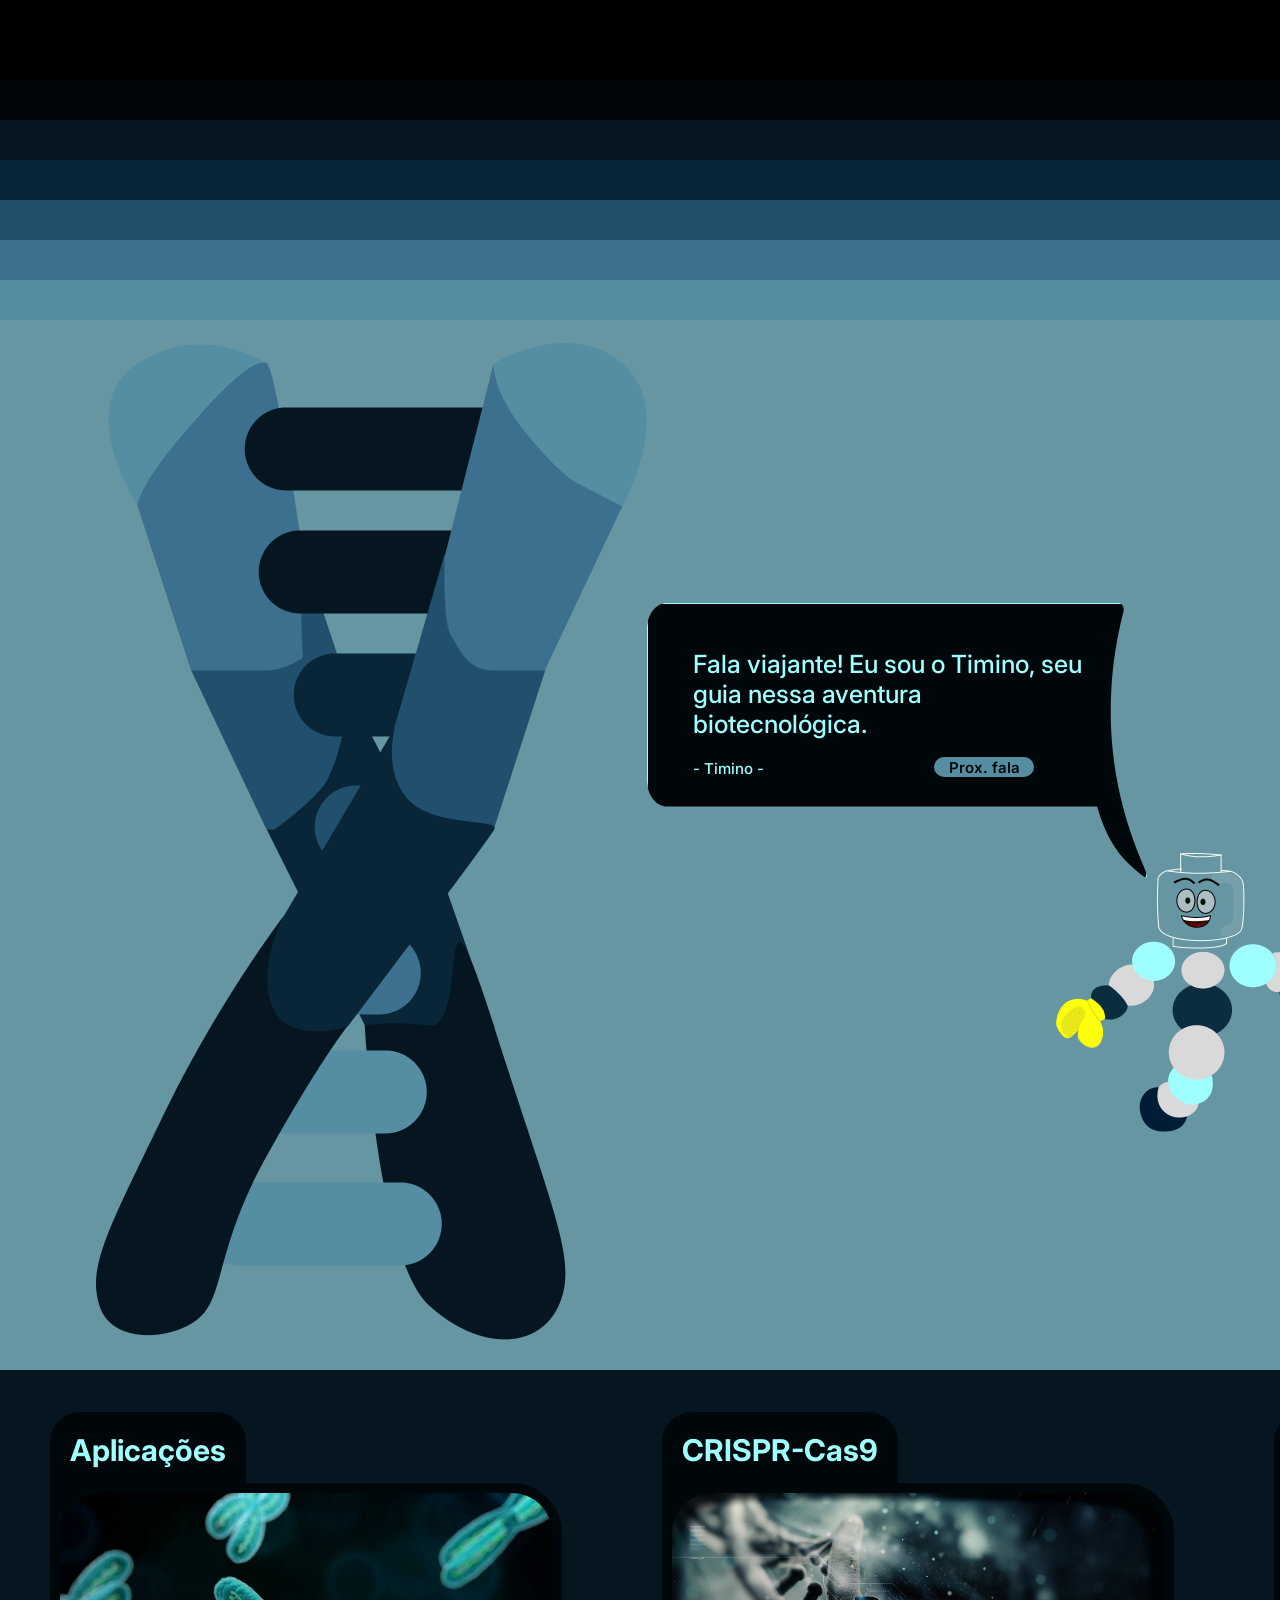
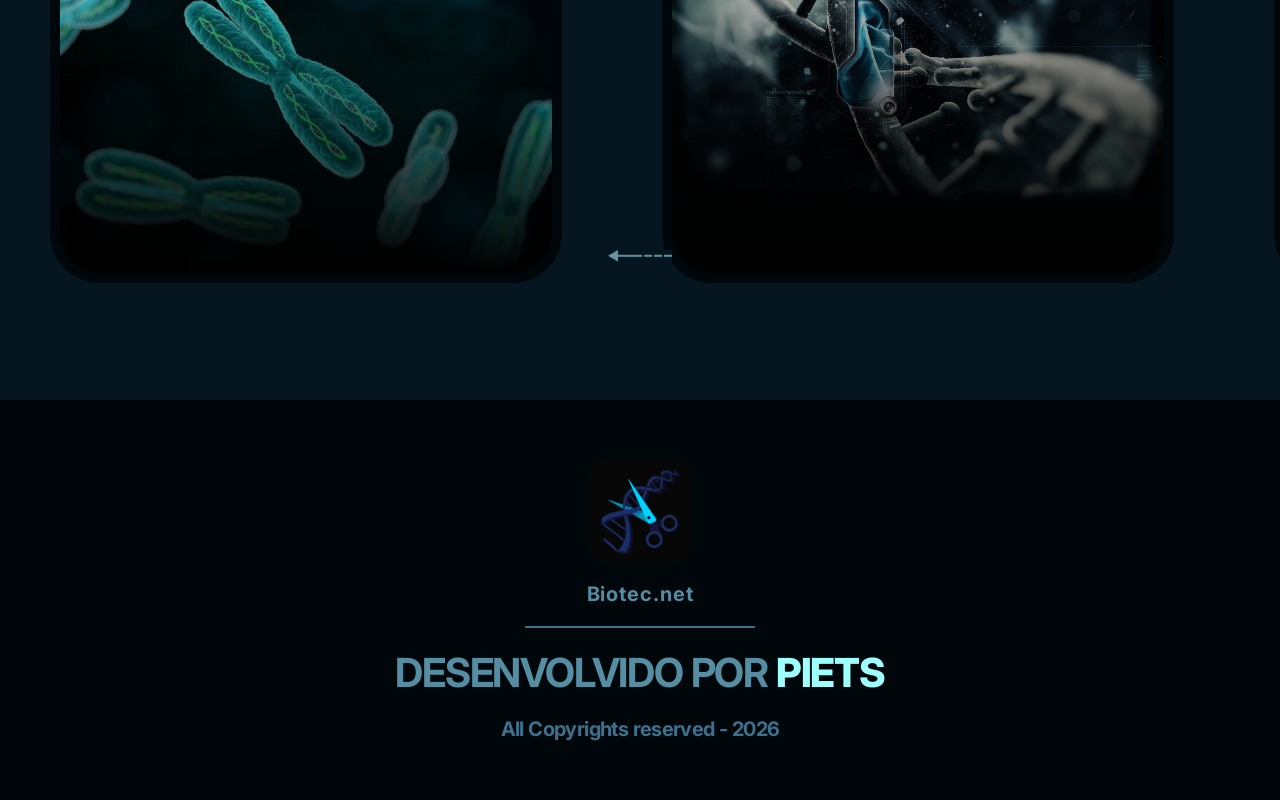
==== commit b6f7d5cf: "alteracoes no nav de index" ====
--- a/index.html
+++ b/index.html
@@ -15,13 +15,14 @@
         rel="stylesheet" />
     <script src="script.js" defer></script>
     <title>Biotecnologia - Piets</title>
+    <link rel="icon" href="Assets/Logo BIOTEC PIETS.png" type="image/x-icon">
 </head>
 
 <body>
     <header class="nav">
         <div class="nav-textos">
             <a href="index.html"><img src="Assets/Logo BIOTEC PIETS.png" alt="Logo da empresa BIOTEC - PIETS"></a>
-            <a href="index.html" id="home-nav" class="link-selecionado">Home</a>
+            <a href="index.html" id="home-nav" class="link-selecionado1">Home</a>
             <div class="linha-vertical"></div>
             <a href="crispr-cas9.html">CRISPR-Cas9</a>
             <a href="aplicações.html">Aplicações</a>
@@ -29,8 +30,8 @@
             <a href="mutação_genética.html">Mutação Genética</a>
             <a href="jogo.html">Jogo</a>
             <div class="linha-vertical"></div>
-            <a>Login</a>
-            <a href="cadastro.html" id="botao-cadastro">Cadastre-se</a>
+            <a class="fodase">Login</a>
+            <a class="fodase" href="cadastro.html" id="botao-cadastro">Cadastre-se</a>
         </div>
     </header>
 
--- a/nav.css
+++ b/nav.css
@@ -7,6 +7,7 @@
 
 .nav {
     .nav-textos {
+        top: 0;
         width: 100vw;
         position: fixed;
         display: flex;
--- a/index.css
+++ b/index.css
@@ -3,6 +3,9 @@
     padding: 0;
     box-sizing: border-box;
     font-size: 62.5%;
+}
+body::-webkit-scrollbar {
+  display: none;
 }
 
 :root {
@@ -476,4 +479,19 @@
             letter-spacing: -0.6px;
         }
     }
+}
+
+@media (max-width: 1700px) {
+    .link-selecionado1 {
+    background-color: var(--link-selecionado);
+    width: 12.5rem;
+    height: 6.6rem;
+    border-radius: 1.4rem;
+    margin-top: 1rem;
+    
+}
+
+.fodase{
+        display: none !important;
+    }
 }
